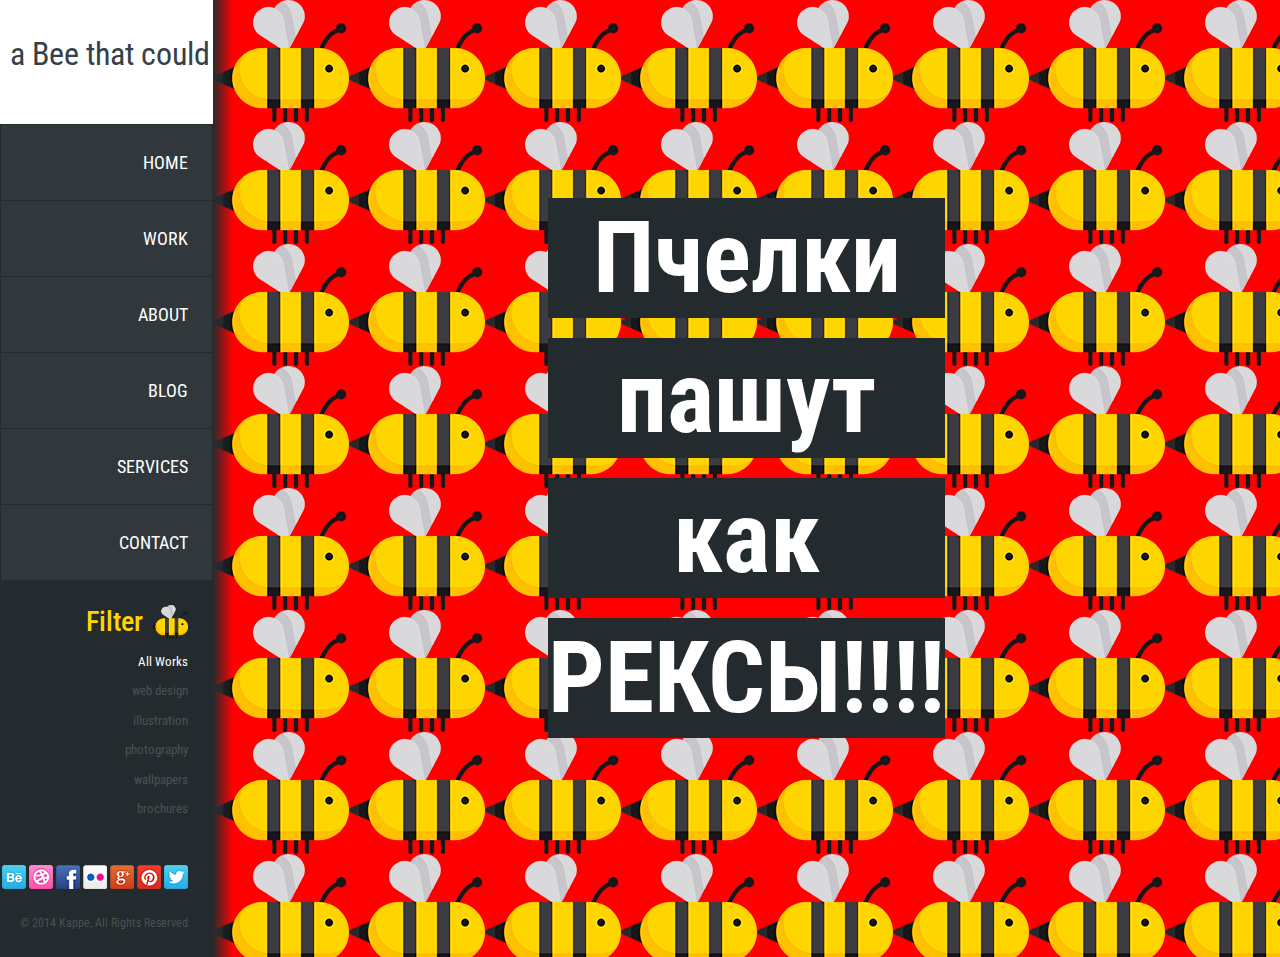
==== page_bee/src/workpage.html @ 27a70607 "попытка 2" ====
<!DOCTYPE html>
<html lang="en">
<head>
	<meta charset="UTF-8">
	<title>Document</title>
	<!-- google font-family Roboto Condensed -->
	<link href="https://fonts.googleapis.com/css?family=Roboto+Condensed:400,700&display=swap&subset=cyrillic" rel="stylesheet">
	<link rel="stylesheet" href="css/bootstrap.css">
	<link rel="stylesheet" href="css/main.css">
	
</head>
<body>
	<div class="container-fluid">
		<div class="row">
			<div class="col-lg-2 col-sm-4 d-none d-sm-block p-0">
				<div class="header">
					 a Bee that could
				</div>
				<div class="colorrrrrr"></div>
				<!-- left-side-menu -->
				<div class="menu">
				<ul class="p-0 m-0">
					<li>
						<div class="menu-btn"><a href="index.html">Home</a></div>
					</li>
					<li>
						<div class="menu-btn"><a href="workpage.html">Work</a></div>
					</li>
					<li>
						<div class="menu-btn"><a href="#">About</a></div>
					</li>
					<li>
						<div class="menu-btn"><a href="#">Blog</a></div>
					</li>
					<li>
						<div class="menu-btn"><a href="#">Services</a></div>
					</li>
					<li>
						<div class="menu-btn"><a href="contactspage.html">Contact</a></div>
					</li>
				</ul>
				</div>
				<div class="mini-menu">
					<div class="mini-menu-logo"><h3>Filter</h3></div>
					<ul>
						<li>All Works</li>
						<li><a href="#">web design</a></li>
						<li><a href="#">illustration</a></li>
						<li><a href="#">photography</a></li>
						<li><a href="#">wallpapers</a></li>
						<li><a href="#">brochures</a></li>
					</ul>	
				</div>
				<!-- /.mini-menu -->
					<div class="footer-inf">
						<div class="icon-pic">
							<img src="img/icon1.png" alt="1">
							<img src="img/icon2.png" alt="2">
							<img src="img/icon3.png" alt="3">
							<img src="img/icon4.png" alt="4">
							<img src="img/icon5.png" alt="5">
							<img src="img/icon6.png" alt="6">
							<img src="img/icon7.png" alt="">
						</div>
						<span>© 2014 Kappe, All Rights Reserved</span>
					</div>
			</div>
			<!-- /.col-xl-2 -->
			<div class="col-lg-10 col-sm-8 col-xs-12 p-0">
				<!-- shadow for left-seidr-menu -->
				<div class="menu-shadow"></div>
				<div class="colorrrrrr"></div>
				<div class="beree" style="justify-content: center;
				align-items: center;">
				<div id="bee_work">
					<h1>Пчелки</h1>	
					<h1>пашут</h1>
					<h1>как</h1>	
					<h1>РЕКСЫ!!!!</h1>
				</div>
				</div>
			</div>
			<!-- /.col-xl-10 -->
		</div>
	</div>
</body>
</html>
---- page_bee/src/css/main.css ----
html,
body {
  font-family: 'Roboto Condensed', sans-serif;
  background-color: #242b2e;
}
.menu-shadow {
  height: 100%;
  width: 20px;
  background: linear-gradient(to right, rgba(36, 43, 46, 0.9) 8%, rgba(36, 43, 46, 0));
  box-shadow: none;
  position: absolute;
}
.beree {
  background: red url('../img/bee.png');
  height: 100%;
  width: 100%;
  display: flex;
  justify-content: center;
  align-items: baseline;
}
.center-block {
  background-color: #242b2e;
  color: #d7d7d7;
  width: 100%;
  margin: 120px ;
  padding: 20px;
  padding-bottom: 48px;
  font-weight: 900;
  font-size: 20px;
}
.center-block h1 {
  text-align: center;
}
#bee_work h1 {
  background-color: #242b2e;
  color: white;
  font-weight: bold;
  font-size: 100px;
  text-align: center;
  margin-bottom: 20px;
}
#GoogleMap {
  display: flex;
  justify-content: center;
}
.header {
  background-color: white;
  font-size: 32px;
  font-weight: 400;
  color: #364048;
  text-align: center;
  padding-top: 30px;
  padding-bottom: 46px;
}
.menu {
  font-size: 18px;
  text-transform: uppercase;
  background-color: #242b2e;
}
.menu li {
  margin: 1px;
  margin-bottom: 0px;
  text-align: right;
  list-style: none;
  background-color: #30383c;
}
.menu li:hover {
  background-color: #fec000;
}
.menu a {
  padding: 24px;
  display: block;
  color: white;
}
.menu a:hover {
  text-decoration: none;
  color: white;
}
.mini-menu {
  background-color: #242b2e;
  text-align: right;
  padding: 25px;
  font-size: 13px;
}
.mini-menu-logo {
  background-image: url("../img/bee.png");
  background-size: contain;
  background-repeat: no-repeat;
  background-position: right;
}
.mini-menu-logo h3 {
  padding-right: 45px;
  color: #ffd500;
}
.mini-menu li {
  padding: 5px 0;
  list-style: none;
}
.mini-menu li:first-child {
  color: white;
}
.mini-menu a {
  color: #4b5153;
}
.mini-menu a:hover {
  text-decoration: none;
  color: #ffd500;
}
.footer-inf {
  width: 100%;
  text-align: right;
  padding-right: 25px;
  background-color: #242b2e;
  border-top: 1px solid dark;
  color: white;
  font-size: 12px;
}
.footer-inf span {
  color: #4b5153;
  display: block;
  margin-top: 25px;
  padding-bottom: 25px;
}
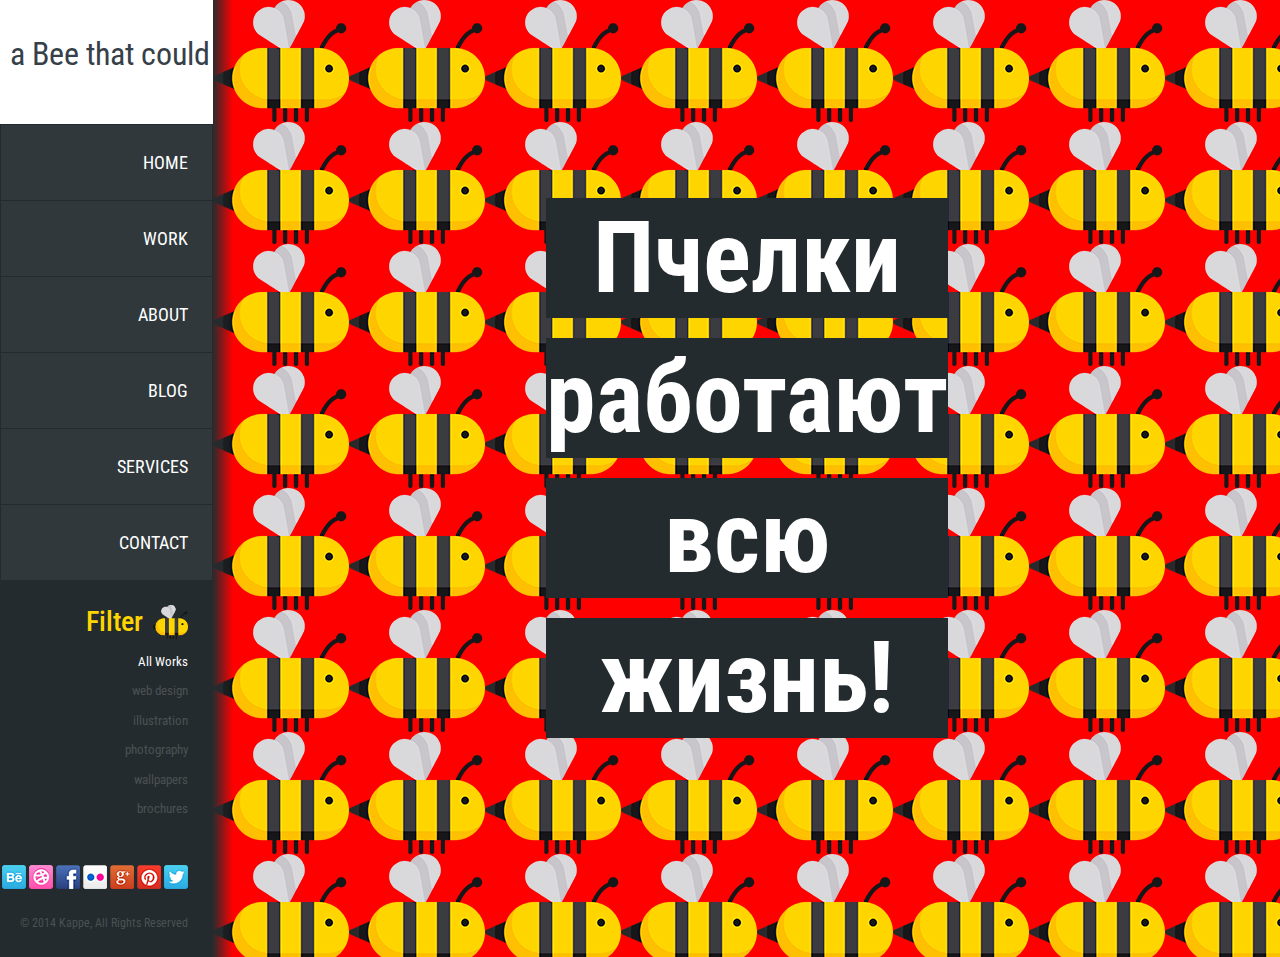
==== commit 94dd2042: "Update workpage.html" ====
--- a/page_bee/src/workpage.html
+++ b/page_bee/src/workpage.html
@@ -74,9 +74,9 @@
 				align-items: center;">
 				<div id="bee_work">
 					<h1>Пчелки</h1>	
-					<h1>пашут</h1>
-					<h1>как</h1>	
-					<h1>РЕКСЫ!!!!</h1>
+					<h1>работают</h1>
+					<h1>всю</h1>	
+					<h1>жизнь!</h1>
 				</div>
 				</div>
 			</div>
@@ -84,4 +84,4 @@
 		</div>
 	</div>
 </body>
-</html>+</html>
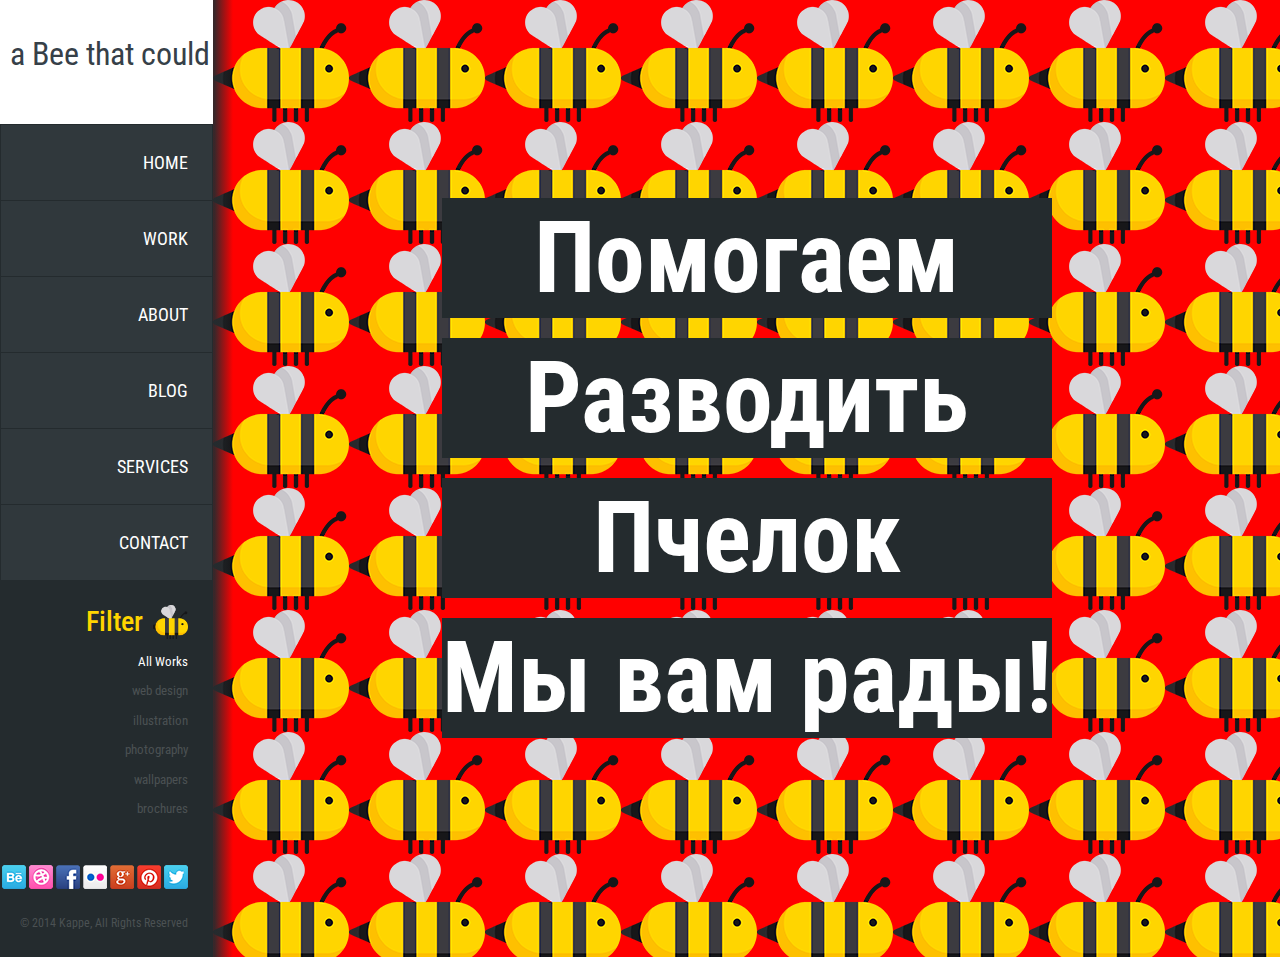
==== commit ad69eac2: "Update workpage.html" ====
--- a/page_bee/src/workpage.html
+++ b/page_bee/src/workpage.html
@@ -73,10 +73,10 @@
 				<div class="beree" style="justify-content: center;
 				align-items: center;">
 				<div id="bee_work">
-					<h1>Пчелки</h1>	
-					<h1>работают</h1>
-					<h1>всю</h1>	
-					<h1>жизнь!</h1>
+					<h1>Помогаем</h1>	
+					<h1>Разводить</h1>
+					<h1>Пчелок</h1>	
+					<h1>Мы вам рады!</h1>
 				</div>
 				</div>
 			</div>
